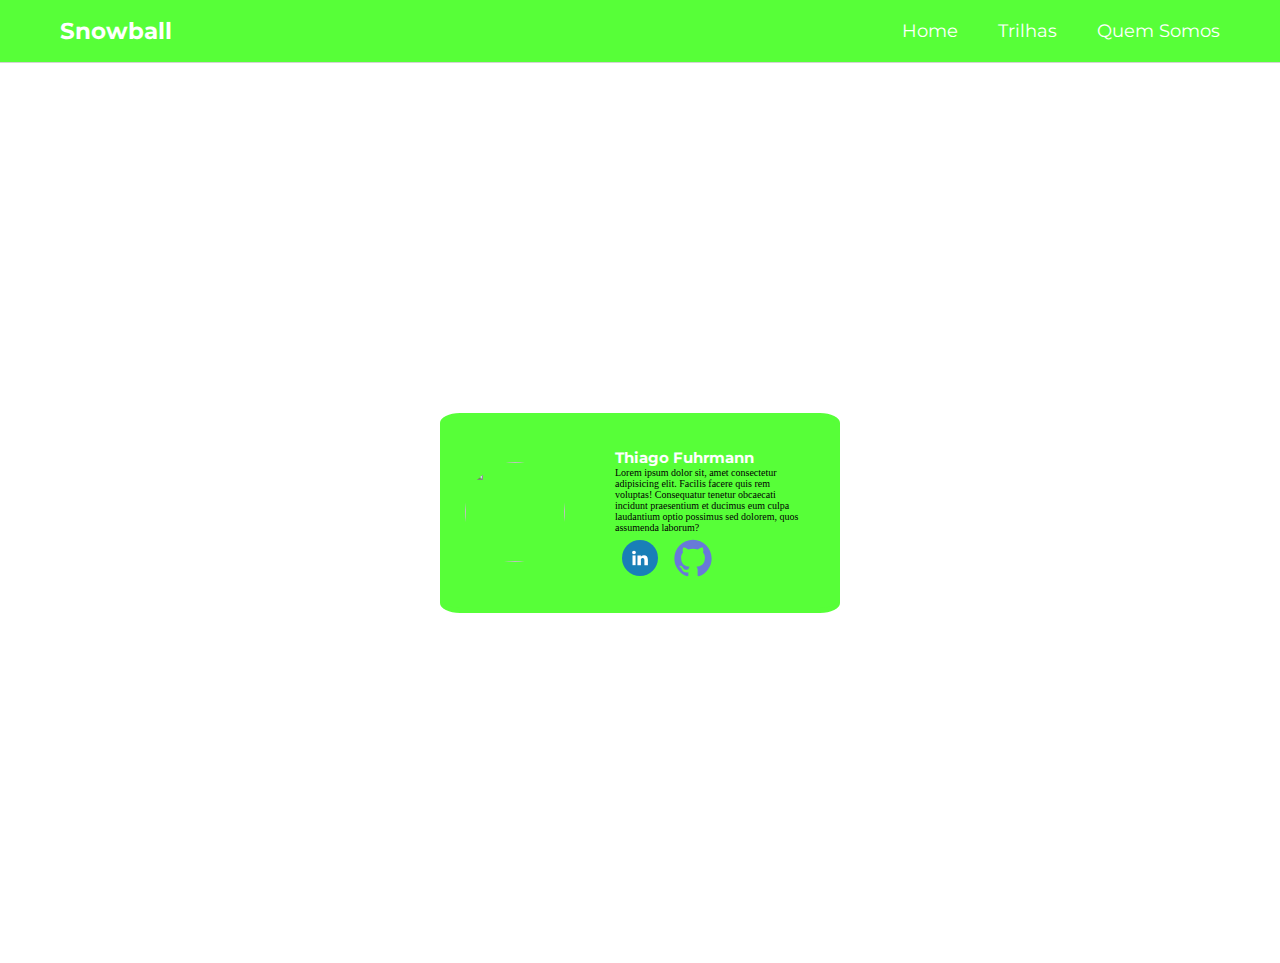
==== quem-somos/index.html @ 0a69f228 "primeiro commit" ====
<!DOCTYPE html>
<html lang="pt-BR">

<head>
    <meta charset="UTF-8">
    <meta http-equiv="X-UA-Compatible" content="IE=edge">
    <meta name="viewport" content="width=device-width, initial-scale=1.0">
    <title>Snowball - Descomplicando Dinheiro</title>
    <link rel="stylesheet" href="../src/css/style.css">
</head>

<body>
    <input id="close-menu" class="close-menu" type="checkbox" aria-label="Close Menu" role="button">
    <label class="close-menu-label" for="close-menu" title="close-menu"></label>
    <aside class="menu white-bg">
        <div class="main-content menu-content">
            <h1 onclick="getElementById('close-menu').checked= false;">
                <a href="../">Snowball</a>
            </h1>


            <nav>
                <ul onclick="getElementById('close-menu').checked= false;">
                    <li><a href="../">Home</a></li>
                    <li><a href="../trilhas">Trilhas</a></li>
                    <li><a href="#">Quem Somos</a></li>
                </ul>
            </nav>

        </div>

    </aside>
    <div class="menu-spacing"></div>

    <section class="secao">
        <div class="main-content perfil">
            <div class="foto">
                <img src="https://github.com/ThiagoFuhrmann.png" alt="">
            </div>
            <div class="descricao">
                <div>
                    <h2>Thiago Fuhrmann</h2>
                    <p>Lorem ipsum dolor sit, amet consectetur adipisicing elit. Facilis facere quis rem voluptas! Consequatur tenetur obcaecati incidunt praesentium et ducimus eum culpa laudantium optio possimus sed dolorem, quos assumenda laborum?</p>
                </div>
                <div class="logos">
                    <a href="https://linkedin.com/in/thiago-fuhrmann-1462b3238"><img src="../src/img/linkedin.svg" alt="logo linkedin"></a>
                    <a href="https://github.com/ThiagoFuhrmann"><img src="../src/img/github.svg" alt="logo github"></a>
                </div>
            </div>
        </div>
    </section>
</body>

</html>
---- src/css/style.css ----
@import url('https://fonts.googleapis.com/css2?family=Montserrat:wght@400;700&display=swap');

:root{
    --primary-color: #57FF38;
    --primary-color-darker: #4B8042;
    --primary-color-darker-two: #2B801C;
    --gap: 3rem;
}

* {
    margin: 0;
    padding: 0;
    box-sizing: border-box;
}

html{
    font-size: 62.5%;
    scroll-behavior: smooth;
}


/* Menu */
.menu{
    background: var(--primary-color);
    position: fixed;
    top: 0;
    left: 0;
    right: 0;
    width:100%;
    border-bottom: 0.1rem solid lightgray;
    z-index:1;
    
}

.menu-content {
    display: flex;
    justify-content: space-between;
    align-items: center;
    padding-top: 0;
    padding-bottom: 0;
}

.menu h1{
    font-size:2.3rem;
}

.menu h1 a{ 
    
    color:white;
    font-size:2.3rem;
    text-decoration: none;
    font-family: 'Montserrat', sans-serif;
    padding-left: 2rem;
}

.menu ul {
    list-style: none;
    display: flex;
}

.menu ul li a {

    
    color:white;
    font-family: 'Montserrat', sans-serif;
    text-decoration: none;
    display: block;
    padding: 2rem;
    font-size: 1.8rem;
    position: relative;
}

.menu ul li a:hover {
    background-color: var(--primary-color-darker);
}

/* .menu ul li a::after{
    content: '';
    position: absolute;
    bottom: 1rem;
    left: 50%;
    width: 0;
    height: 0.2rem;
    background: white;
    transition: all 300ms ease-in-out;
}

.menu ul li a:hover::after {
    width: 50%;
    left: 25%;
} */

.close-menu{
    display: none;
}

.main-content{
    max-width: 120rem;
    margin: 0 auto;
}

.menu-spacing{
    height: 63px;
}

@media (max-width: 800px){
    .menu-spacing{
        display: none;
    }

    .menu{
        bottom: 0;
    }

    .menu-content, .menu-content ul{
        flex-direction: column;
        
        justify-content: center;
    }
    .menu-content{
        height: 100vh;
    }
    .menu{
        display: none;
        text-align: center;
    }

    
    .close-menu-label::after{
        content: '≡';
        background: var(--primary-color);
        color: white;
        position: fixed;
        z-index: 2;
        top: 2rem;
        right:2rem;
        font-size: 3rem;
        line-height: 3rem;
        width: 3rem;
        height:3rem;
        text-align: center;
        padding: 0.5rem;
        cursor: pointer;

    }

    .close-menu:checked~.menu{
        display: block;
    }
    .close-menu:checked~.close-menu-label::after{
        content: '×';
    }
}


/* Pagina vagas */
.foto img{
    height: 100px;
    width: 100px;
    border-radius: 50%;
}
.secao{
    height: 100vh;
    display:flex;
    align-items: center;
}

.perfil {
    height:200px;
    width: 400px;
    display: flex;
    justify-content: space-between ;
    padding: 20px;
    align-items: center;
    border-radius: 5%;
    background-color: var(--primary-color);
    border: solid 5px var(--primary-color)
}

.descricao {
    padding: 10px 10px 10px 50px;
    height: 100%;
    display: flex;
    flex-direction: column;
    justify-content: space-between;
}

.descricao h2 {
    color: white;
    font-family: 'Montserrat', sans-serif;
}

.logos img{
    width: 40px;
    margin: 5px
}
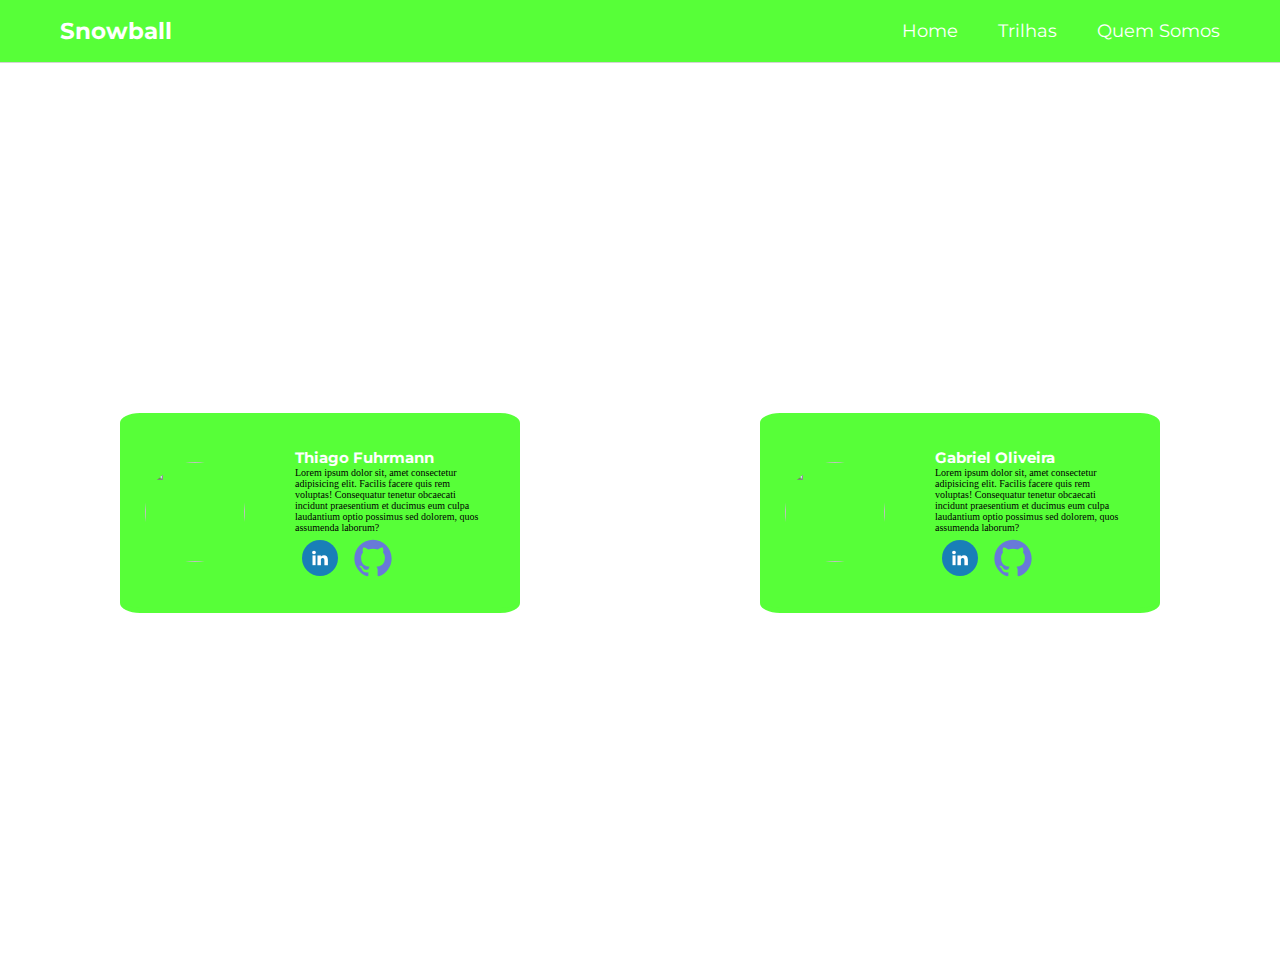
==== commit 0b43b600: "Adicionando perfil no quem somos" ====
--- a/quem-somos/index.html
+++ b/quem-somos/index.html
@@ -48,6 +48,22 @@
                 </div>
             </div>
         </div>
+
+        <div class="main-content perfil">
+            <div class="foto">
+                <img src="https://github.com/bielolv3.png" alt="">
+            </div>
+            <div class="descricao">
+                <div>
+                    <h2>Gabriel Oliveira</h2>
+                    <p>Lorem ipsum dolor sit, amet consectetur adipisicing elit. Facilis facere quis rem voluptas! Consequatur tenetur obcaecati incidunt praesentium et ducimus eum culpa laudantium optio possimus sed dolorem, quos assumenda laborum?</p>
+                </div>
+                <div class="logos">
+                    <a href="https://linkedin.com/in/gabrieloliveira-vr"><img src="../src/img/linkedin.svg" alt="logo linkedin"></a>
+                    <a href="https://github.com/bielolv3"><img src="../src/img/github.svg" alt="logo github"></a>
+                </div>
+            </div>
+        </div>
     </section>
 </body>
 
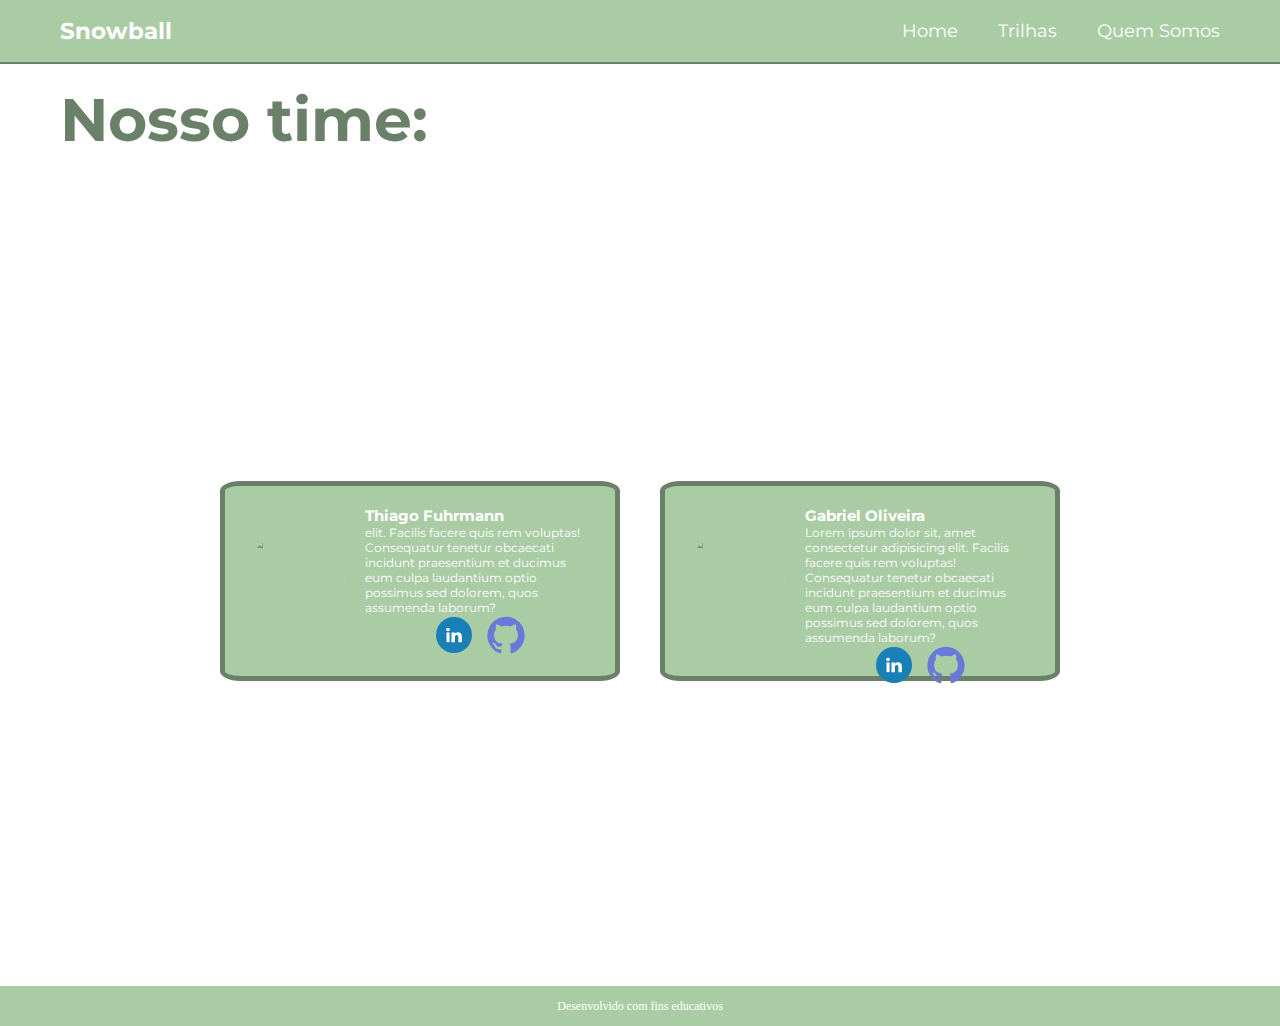
==== commit b749a54a: "troca de cores e ajustes pagina vagas" ====
--- a/quem-somos/index.html
+++ b/quem-somos/index.html
@@ -31,40 +31,59 @@
 
     </aside>
     <div class="menu-spacing"></div>
+    
+    <section class="main-content">
+        <div class="title">
+            <h1>Nosso time:</h1>
+        </div>
 
-    <section class="secao">
-        <div class="main-content perfil">
-            <div class="foto">
-                <img src="https://github.com/ThiagoFuhrmann.png" alt="">
-            </div>
-            <div class="descricao">
-                <div>
-                    <h2>Thiago Fuhrmann</h2>
-                    <p>Lorem ipsum dolor sit, amet consectetur adipisicing elit. Facilis facere quis rem voluptas! Consequatur tenetur obcaecati incidunt praesentium et ducimus eum culpa laudantium optio possimus sed dolorem, quos assumenda laborum?</p>
+        <div class="secao quem-somos">
+            <div class="perfil">
+                <div class="foto">
+                    <img src="https://github.com/ThiagoFuhrmann.png" alt="">
                 </div>
-                <div class="logos">
-                    <a href="https://linkedin.com/in/thiago-fuhrmann-1462b3238"><img src="../src/img/linkedin.svg" alt="logo linkedin"></a>
-                    <a href="https://github.com/ThiagoFuhrmann"><img src="../src/img/github.svg" alt="logo github"></a>
+                <div class="descricao">
+                    <div>
+                        <h2>Thiago Fuhrmann</h2>
+                        <p>elit. Facilis facere quis rem voluptas! Consequatur tenetur obcaecati incidunt praesentium et
+                            ducimus eum culpa laudantium optio possimus sed dolorem, quos assumenda laborum?</p>
+                    </div>
+                    <div class="logos">
+                        <a href="https://linkedin.com/in/thiago-fuhrmann-1462b3238" target="_blank"
+                            rel="noreferrer noopener"><img src="../src/img/linkedin.svg" alt="logo linkedin"></a>
+                        <a href="https://github.com/ThiagoFuhrmann" target="_blank" rel="noreferrer noopener"><img
+                                src="../src/img/github.svg" alt="logo github"></a>
+                    </div>
                 </div>
             </div>
-        </div>
 
-        <div class="main-content perfil">
-            <div class="foto">
-                <img src="https://github.com/bielolv3.png" alt="">
-            </div>
-            <div class="descricao">
-                <div>
-                    <h2>Gabriel Oliveira</h2>
-                    <p>Lorem ipsum dolor sit, amet consectetur adipisicing elit. Facilis facere quis rem voluptas! Consequatur tenetur obcaecati incidunt praesentium et ducimus eum culpa laudantium optio possimus sed dolorem, quos assumenda laborum?</p>
+            <div class="perfil">
+                <div class="foto">
+                    <img src="https://github.com/bielolv3.png" alt="">
                 </div>
-                <div class="logos">
-                    <a href="https://linkedin.com/in/gabrieloliveira-vr"><img src="../src/img/linkedin.svg" alt="logo linkedin"></a>
-                    <a href="https://github.com/bielolv3"><img src="../src/img/github.svg" alt="logo github"></a>
+                <div class="descricao">
+                    <div>
+                        <h2>Gabriel Oliveira</h2>
+                        <p>Lorem ipsum dolor sit, amet consectetur adipisicing elit. Facilis facere quis rem voluptas!
+                            Consequatur tenetur obcaecati incidunt praesentium et ducimus eum culpa laudantium optio
+                            possimus sed dolorem, quos assumenda laborum?</p>
+                    </div>
+                    <div class="logos">
+                        <a href="https://linkedin.com/in/gabrieloliveira-vr" target="_blank"
+                            rel="noreferrer noopener"><img src="../src/img/linkedin.svg" alt="logo linkedin"></a>
+                        <a href="https://github.com/bielolv3" target="_blank" rel="noreferrer noopener"><img
+                                src="../src/img/github.svg" alt="logo github"></a>
+                    </div>
                 </div>
             </div>
         </div>
     </section>
+
+
+    <footer>
+        <p> <a href="../quem-somos/">Desenvolvido com fins educativos</a> </p>
+    </footer>
+
 </body>
 
 </html>--- a/src/css/style.css
+++ b/src/css/style.css
@@ -1,10 +1,13 @@
 @import url('https://fonts.googleapis.com/css2?family=Montserrat:wght@400;700&display=swap');
 
 :root{
-    --primary-color: #57FF38;
-    --primary-color-darker: #4B8042;
-    --primary-color-darker-two: #2B801C;
+    --primary-color-light: #AACCA5;
+    --primary-color: #6B8068;
+    --primary-color-dark: #4B8042;
+    --primary-color-dark-two: #2B801C;
+    --secondary-color: white;
     --gap: 3rem;
+    --primary-font-family: 'Montserrat', sans-serif;
 }
 
 * {
@@ -17,17 +20,34 @@
     font-size: 62.5%;
     scroll-behavior: smooth;
 }
+p{
+    font-size: 1.2rem;
+}
+footer{
+    background-color: var(--primary-color-light);
+    color: var(--secondary-color);
+    height: 4rem;
+    text-align: center;
+    display: flex;
+    justify-content: center;
+    align-items: center;
+}
+
+footer a{
+    text-decoration: none;
+    color:var(--secondary-color);
+}
 
 
 /* Menu */
 .menu{
-    background: var(--primary-color);
+    background: var(--primary-color-light);
     position: fixed;
     top: 0;
     left: 0;
     right: 0;
     width:100%;
-    border-bottom: 0.1rem solid lightgray;
+    border-bottom: 0.2rem solid var(--primary-color);
     z-index:1;
     
 }
@@ -46,10 +66,10 @@
 
 .menu h1 a{ 
     
-    color:white;
+    color: var(--secondary-color);
     font-size:2.3rem;
     text-decoration: none;
-    font-family: 'Montserrat', sans-serif;
+    font-family: var(--primary-font-family);
     padding-left: 2rem;
 }
 
@@ -61,8 +81,8 @@
 .menu ul li a {
 
     
-    color:white;
-    font-family: 'Montserrat', sans-serif;
+    color:var(--secondary-color);
+    font-family: var(--primary-font-family);
     text-decoration: none;
     display: block;
     padding: 2rem;
@@ -71,7 +91,8 @@
 }
 
 .menu ul li a:hover {
-    background-color: var(--primary-color-darker);
+    background-color: var(--primary-color);
+    transition: all 300ms ease-in-out;
 }
 
 /* .menu ul li a::after{
@@ -129,7 +150,7 @@
     .close-menu-label::after{
         content: '≡';
         background: var(--primary-color);
-        color: white;
+        color: var(--secondary-color);
         position: fixed;
         z-index: 2;
         top: 2rem;
@@ -158,14 +179,15 @@
     height: 100px;
     width: 100px;
     border-radius: 50%;
+    margin-right: 20px;
 }
 .secao{
-    height: 100vh;
-    display:flex;
-    align-items: center;
+    height: 90vh;
+    
 }
 
 .perfil {
+    margin: 20px;
     height:200px;
     width: 400px;
     display: flex;
@@ -173,24 +195,40 @@
     padding: 20px;
     align-items: center;
     border-radius: 5%;
-    background-color: var(--primary-color);
+    background-color: var(--primary-color-light);
     border: solid 5px var(--primary-color)
 }
 
 .descricao {
-    padding: 10px 10px 10px 50px;
     height: 100%;
     display: flex;
+    align-items: center;
     flex-direction: column;
-    justify-content: space-between;
-}
-
-.descricao h2 {
-    color: white;
-    font-family: 'Montserrat', sans-serif;
-}
+    justify-content: space-evenly;
+}
+
+.descricao h2, .descricao p {
+    color: var(--secondary-color);
+    font-family: var(--primary-font-family);
+}
+
 
 .logos img{
     width: 40px;
-    margin: 5px
+    margin: 0px 5px;
+}
+
+
+.quem-somos {
+    display:flex;
+    justify-content: center;
+    align-items: center;
+    flex-wrap: wrap;
+}
+
+.title {
+    font-size: 3rem;
+    font-family: var(--primary-font-family);
+    color: var(--primary-color);
+    margin: 20px;
 }